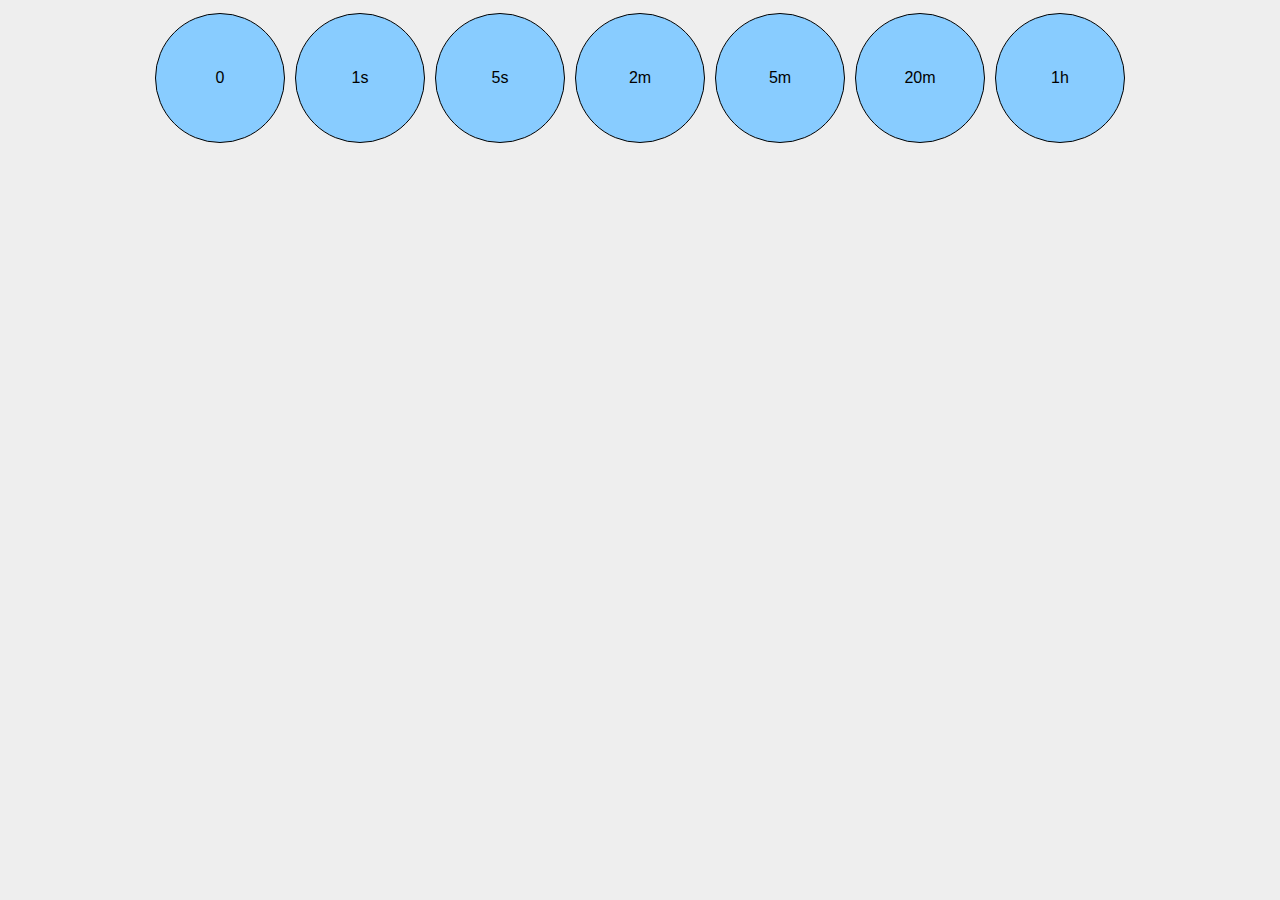
==== index.html @ 57d07d58 "Fixed bell failure when the previous bell hadn't stopped playing" ====
<!DOCTYPE html>
<html>
  <head>
    <title>Poisson Meditation</title>

    <script>

      'use strict';

      var setPoissonTimeout = function(callback, ms) {
        var samplingInterval = (ms < 60000 ? 50 : 1000);
        var p = samplingInterval / ms;

        var start = new Date();

        var lowest = 1;

        var intervalId = setInterval(function() {
          var rand = Math.random();

          if (rand < lowest) {
            lowest = rand;
            var progress = p / lowest;
            var now = new Date();

            console.log(
              'watermark: ' + Math.floor(progress * ms) + ', ' +
              'actual: ' + Math.floor(now - start)
            );
          }

          if (lowest < p) {
            callback();
            clearInterval(intervalId);
          }
        }, samplingInterval);

        return intervalId;
      };

      var clearPoissonTimeout = function(id) {
        clearInterval(id);
      };

      var durationStringToMillis = function(str) {
        if (str === '0') {
          return 0;
        }

        var n = +str.substring(0, str.length - 1);
        var suffix = str[str.length - 1];

        var suffixMultiplier = {
          's': 1000,
          'm': 60000,
          'h': 3600000
        }[suffix];

        return n * suffixMultiplier;
      };

      window.addEventListener('load', function() {

        var bellElement = document.getElementById('bellSound');

        var bell = function() {
          bellElement.pause();
          bellElement.currentTime = 0;
          bellElement.play();
        };

        var buttonArray = Array.prototype.slice.apply(
          document.getElementById('startTimerButtons').children
        );

        buttonArray.forEach(function(buttonWrapper) {

          var button = buttonWrapper.firstChild;

          var text = button.firstChild.innerHTML;

          var targetTime = durationStringToMillis(text);

          if (targetTime === 0) {
            button.addEventListener('click', bell);
            return;
          }

          button.addEventListener('click', function() {
            var id = null;

            return function() {
              if (!id) {
                button.setAttribute('class', 'buttonActive');
                id = setPoissonTimeout(function() {
                  id = null;
                  button.setAttribute('class', '');
                  bell();
                }, targetTime);
              }
              else {
                clearPoissonTimeout(id);
                id = null;
                button.setAttribute('class', '');
              }
            };
          }());

        });

      });

    </script>

    <style>

      body {
        background-color: #eee;
        font-family: arial;

        -webkit-touch-callout: none;
        -webkit-user-select: none;
        -khtml-user-select: none;
        -moz-user-select: none;
        -ms-user-select: none;
        user-select: none;
      }

      #startTimerButtons {
        display: table;
        margin: 0 auto;
        text-align: center;
      }

      #startTimerButtons > div {
        display: inline-block;
        padding: 5px;
      }

      #startTimerButtons > div > div {
        display: inline-block;
        height: 10vw;
        width: 10vw;
        border-radius: 50%;
        background-color: #8cf;
        border: 1px solid black;
        transition: background-color 0.3s, color 0.3s;
      }

      #startTimerButtons > div > div.buttonActive {
        background-color: #37a;
        color: white;
      }

      #startTimerButtons > div > div > div {
        padding-top: 50%;
        line-height: 1;
        text-align: center;
        width: 100%;
        margin-top: -0.5em;
      }

    </style>

  </head>
  <body>
    <!-- Sound author: KeyKrusher from freesound.org https://www.freesound.org/people/KeyKrusher/sounds/173000/ -->
    <audio id='bellSound' src='173000__keykrusher__bicycle-bell-2.mp3'></audio>

    <div id='startTimerButtons'>
      <div><div><div>0</div></div></div>
      <div><div><div>1s</div></div></div>
      <div><div><div>5s</div></div></div>
      <div><div><div>2m</div></div></div>
      <div><div><div>5m</div></div></div>
      <div><div><div>20m</div></div></div>
      <div><div><div>1h</div></div></div>
    </div>
  </body>
</html>
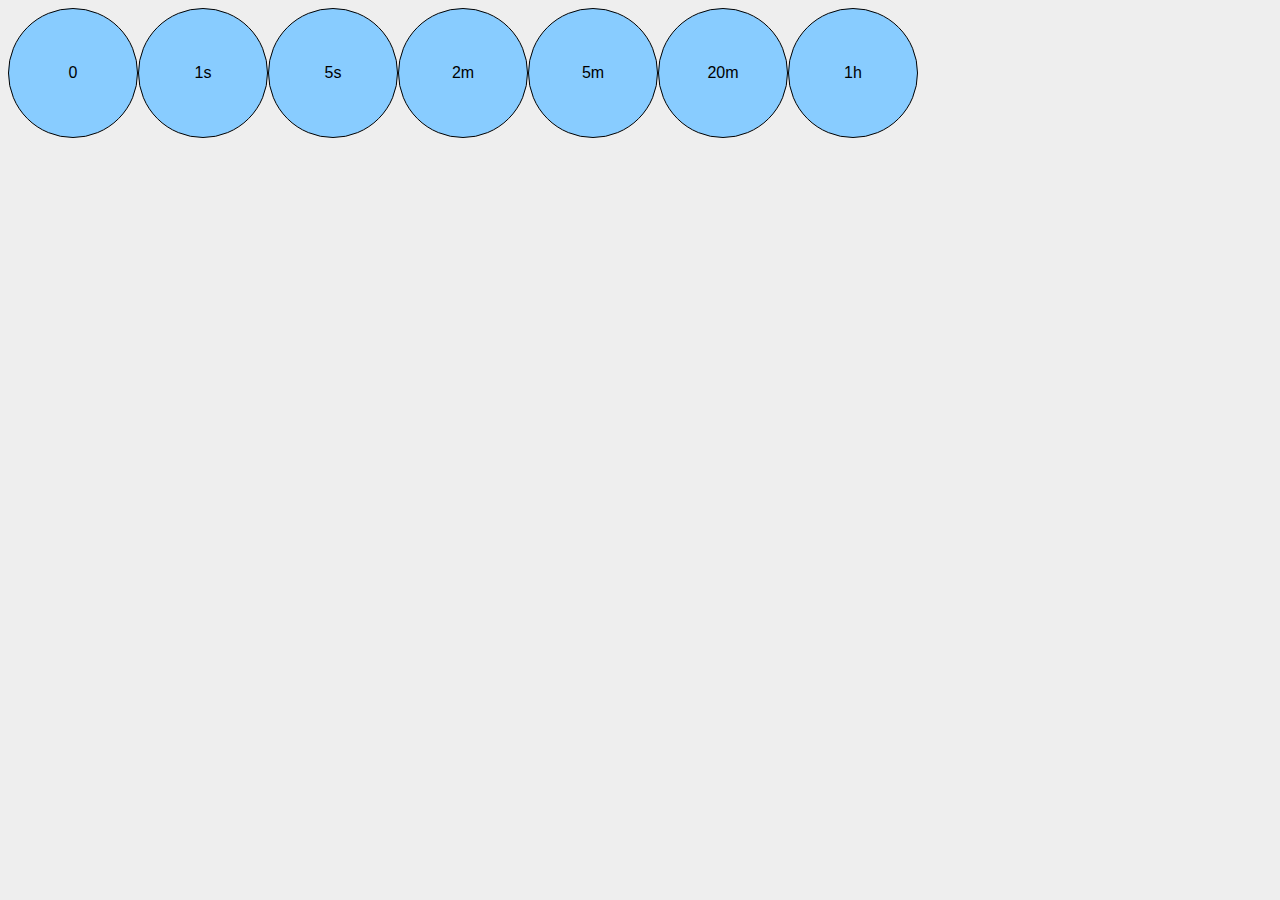
==== commit 7a071487: "Tweaks, moved css to style.css" ====
--- a/index.html
+++ b/index.html
@@ -3,178 +3,13 @@
   <head>
     <title>Poisson Meditation</title>
 
-    <script>
-
-      'use strict';
-
-      var setPoissonTimeout = function(callback, ms) {
-        var samplingInterval = (ms < 60000 ? 50 : 1000);
-        var p = samplingInterval / ms;
-
-        var start = new Date();
-
-        var lowest = 1;
-
-        var intervalId = setInterval(function() {
-          var rand = Math.random();
-
-          if (rand < lowest) {
-            lowest = rand;
-            var progress = p / lowest;
-            var now = new Date();
-
-            console.log(
-              'watermark: ' + Math.floor(progress * ms) + ', ' +
-              'actual: ' + Math.floor(now - start)
-            );
-          }
-
-          if (lowest < p) {
-            callback();
-            clearInterval(intervalId);
-          }
-        }, samplingInterval);
-
-        return intervalId;
-      };
-
-      var clearPoissonTimeout = function(id) {
-        clearInterval(id);
-      };
-
-      var durationStringToMillis = function(str) {
-        if (str === '0') {
-          return 0;
-        }
-
-        var n = +str.substring(0, str.length - 1);
-        var suffix = str[str.length - 1];
-
-        var suffixMultiplier = {
-          's': 1000,
-          'm': 60000,
-          'h': 3600000
-        }[suffix];
-
-        return n * suffixMultiplier;
-      };
-
-      window.addEventListener('load', function() {
-
-        var bellElement = document.getElementById('bellSound');
-
-        var bell = function() {
-          bellElement.pause();
-          bellElement.currentTime = 0;
-          bellElement.play();
-        };
-
-        var buttonArray = Array.prototype.slice.apply(
-          document.getElementById('startTimerButtons').children
-        );
-
-        buttonArray.forEach(function(buttonWrapper) {
-
-          var button = buttonWrapper.firstChild;
-
-          var text = button.firstChild.innerHTML;
-
-          var targetTime = durationStringToMillis(text);
-
-          if (targetTime === 0) {
-            button.addEventListener('click', bell);
-            return;
-          }
-
-          button.addEventListener('click', function() {
-            var id = null;
-
-            return function() {
-              if (!id) {
-                button.setAttribute('class', 'buttonActive');
-                id = setPoissonTimeout(function() {
-                  id = null;
-                  button.setAttribute('class', '');
-                  bell();
-                }, targetTime);
-              }
-              else {
-                clearPoissonTimeout(id);
-                id = null;
-                button.setAttribute('class', '');
-              }
-            };
-          }());
-
-        });
-
-      });
-
-    </script>
-
-    <style>
-
-      body {
-        background-color: #eee;
-        font-family: arial;
-
-        -webkit-touch-callout: none;
-        -webkit-user-select: none;
-        -khtml-user-select: none;
-        -moz-user-select: none;
-        -ms-user-select: none;
-        user-select: none;
-      }
-
-      #startTimerButtons {
-        display: table;
-        margin: 0 auto;
-        text-align: center;
-      }
-
-      #startTimerButtons > div {
-        display: inline-block;
-        padding: 5px;
-      }
-
-      #startTimerButtons > div > div {
-        display: inline-block;
-        height: 10vw;
-        width: 10vw;
-        border-radius: 50%;
-        background-color: #8cf;
-        border: 1px solid black;
-        transition: background-color 0.3s, color 0.3s;
-      }
-
-      #startTimerButtons > div > div.buttonActive {
-        background-color: #37a;
-        color: white;
-      }
-
-      #startTimerButtons > div > div > div {
-        padding-top: 50%;
-        line-height: 1;
-        text-align: center;
-        width: 100%;
-        margin-top: -0.5em;
-      }
-
-    </style>
+    <script src='poissonMeditation.js'></script>
+    <link rel='stylesheet' type='text/css' href='style.css'/>
 
   </head>
   <body>
     <!-- Sound author: KeyKrusher from freesound.org https://www.freesound.org/people/KeyKrusher/sounds/173000/ -->
     <audio id='bellSound' src='173000__keykrusher__bicycle-bell-2.mp3'></audio>
-
-    <div id='startTimerButtons'>
-      <div><div><div>0</div></div></div>
-      <div><div><div>1s</div></div></div>
-      <div><div><div>5s</div></div></div>
-      <div><div><div>2m</div></div></div>
-      <div><div><div>5m</div></div></div>
-      <div><div><div>20m</div></div></div>
-      <div><div><div>1h</div></div></div>
-    </div>
+    <div id='startTimerButtons'></div>
   </body>
 </html>--- a/style.css
+++ b/style.css
@@ -0,0 +1,38 @@
+body {
+  background-color: #eee;
+  font-family: arial;
+
+  -webkit-touch-callout: none;
+  -webkit-user-select: none;
+  -khtml-user-select: none;
+  -moz-user-select: none;
+  -ms-user-select: none;
+  user-select: none;
+}
+
+.timerButton {
+  display: inline-block;
+  height: 10vw;
+  width: 10vw;
+  border-radius: 50%;
+  background-color: #8cf;
+  border: 1px solid black;
+  transition: background-color 0.3s, color 0.3s;
+}
+
+.timerButton:hover {
+  cursor: pointer;
+}
+
+.timerButton.timerActive {
+  background-color: #37a;
+  color: white;
+}
+
+.timerButton > div {
+  padding-top: 50%;
+  line-height: 1;
+  text-align: center;
+  width: 100%;
+  margin-top: -0.5em;
+}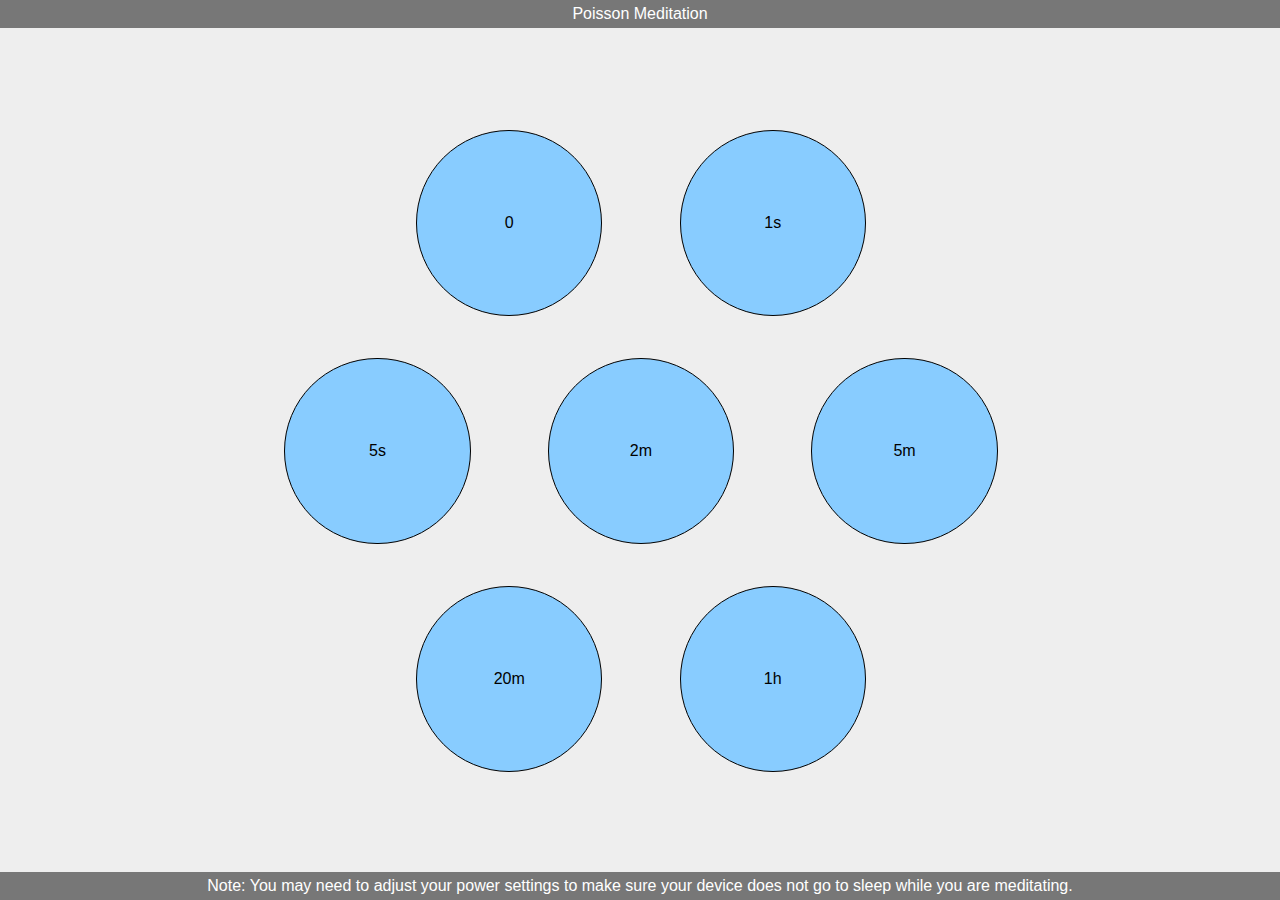
==== commit b1b57ba6: "Added title and note about power settings" ====
--- a/index.html
+++ b/index.html
@@ -3,13 +3,19 @@
   <head>
     <title>Poisson Meditation</title>
 
+    <link rel='stylesheet' type='text/css' href='style.css'/>
     <script src='poissonMeditation.js'></script>
-    <link rel='stylesheet' type='text/css' href='style.css'/>
 
   </head>
   <body>
-    <!-- Sound author: KeyKrusher from freesound.org https://www.freesound.org/people/KeyKrusher/sounds/173000/ -->
-    <audio id='bellSound' src='173000__keykrusher__bicycle-bell-2.mp3'></audio>
-    <div id='startTimerButtons'></div>
+    <div id='header'>
+      Poisson Meditation
+    </div>
+
+    <div id='buttonContainer'></div>
+
+    <div id='footer'>
+      Note: You may need to adjust your power settings to make sure your device does not go to sleep while you are meditating.
+    </div>
   </body>
 </html>--- a/style.css
+++ b/style.css
@@ -8,12 +8,12 @@
   -moz-user-select: none;
   -ms-user-select: none;
   user-select: none;
+
+  margin: 0;
 }
 
 .timerButton {
   display: inline-block;
-  height: 10vw;
-  width: 10vw;
   border-radius: 50%;
   background-color: #8cf;
   border: 1px solid black;
@@ -35,4 +35,18 @@
   text-align: center;
   width: 100%;
   margin-top: -0.5em;
-}+}
+
+#header, #footer {
+  width: 100%;
+  box-sizing: border-box;
+  text-align: center;
+  background-color: #777;
+  color: white;
+  padding: 0.3em;
+}
+
+#footer {
+  position: fixed;
+  bottom: 0;
+}
